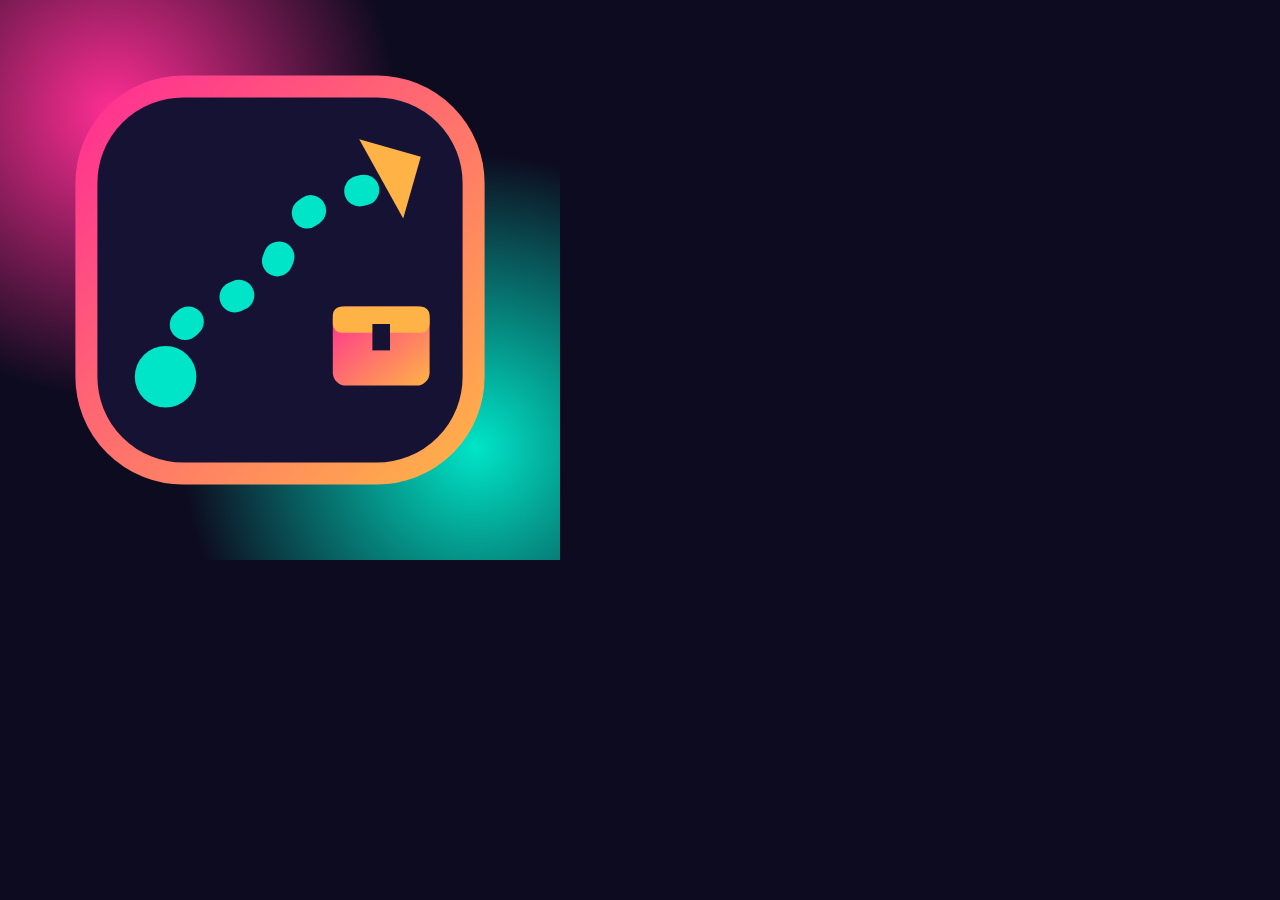
==== brand.html @ 21dc3132 "Create brand.html" ====
<!doctype html><html><head><meta name=robots content=noindex><title>LootRoute brand</title></head><body style="margin:0;background:#0d0b1f"><div style="position:fixed;left:0;top:0;width:560px;height:560px;display:flex;align-items:center;justify-content:center;background:radial-gradient(circle at 20% 20%,#ff2e93 0%,transparent 45%),radial-gradient(circle at 85% 80%,#00e5c7 0%,transparent 45%),#0d0b1f"><svg width="440" height="440" viewBox="0 0 100 100"><defs><linearGradient id="g" x1="0" y1="0" x2="1" y2="1"><stop offset="0" stop-color="#ff2e93"/><stop offset="1" stop-color="#ffb347"/></linearGradient></defs><rect x="6" y="6" width="88" height="88" rx="22" fill="#151233" stroke="url(#g)" stroke-width="5"/><path d="M24 72 C 24 52, 46 58, 50 44 S 70 30, 76 28" fill="none" stroke="#00e5c7" stroke-width="7" stroke-linecap="round" stroke-dasharray="1 12"/><circle cx="24" cy="72" r="7" fill="#00e5c7"/><path d="M68 18 l14 4 l-4 14 z" fill="#ffb347"/><rect x="62" y="56" width="22" height="18" rx="3" fill="url(#g)"/><rect x="62" y="56" width="22" height="6" rx="2" fill="#ffb347"/><rect x="71" y="60" width="4" height="6" fill="#151233"/></svg></div></body></html>
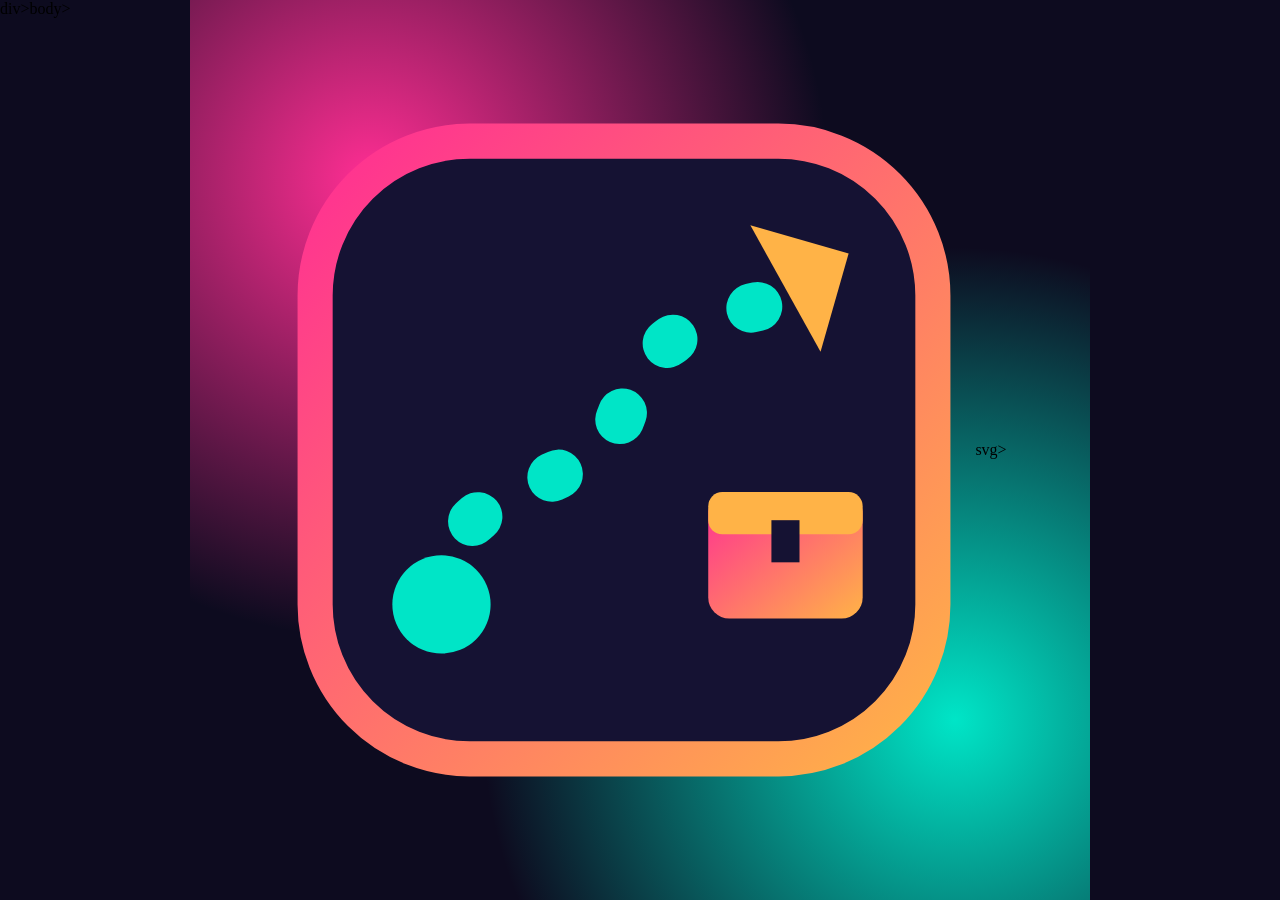
==== commit 49e60b7f: "Update brand.html" ====
--- a/brand.html
+++ b/brand.html
@@ -1 +1 @@
-<!doctype html><html><head><meta name=robots content=noindex><title>LootRoute brand</title></head><body style="margin:0;background:#0d0b1f"><div style="position:fixed;left:0;top:0;width:560px;height:560px;display:flex;align-items:center;justify-content:center;background:radial-gradient(circle at 20% 20%,#ff2e93 0%,transparent 45%),radial-gradient(circle at 85% 80%,#00e5c7 0%,transparent 45%),#0d0b1f"><svg width="440" height="440" viewBox="0 0 100 100"><defs><linearGradient id="g" x1="0" y1="0" x2="1" y2="1"><stop offset="0" stop-color="#ff2e93"/><stop offset="1" stop-color="#ffb347"/></linearGradient></defs><rect x="6" y="6" width="88" height="88" rx="22" fill="#151233" stroke="url(#g)" stroke-width="5"/><path d="M24 72 C 24 52, 46 58, 50 44 S 70 30, 76 28" fill="none" stroke="#00e5c7" stroke-width="7" stroke-linecap="round" stroke-dasharray="1 12"/><circle cx="24" cy="72" r="7" fill="#00e5c7"/><path d="M68 18 l14 4 l-4 14 z" fill="#ffb347"/><rect x="62" y="56" width="22" height="18" rx="3" fill="url(#g)"/><rect x="62" y="56" width="22" height="6" rx="2" fill="#ffb347"/><rect x="71" y="60" width="4" height="6" fill="#151233"/></svg></div></body></html>
+<!doctype html><html><head><meta name=robots content=noindex><title>LootRoute brand</title></head><body style="margin:0;background:#0d0b1f;overflow:hidden"><div style="position:fixed;left:50%;top:50%;transform:translate(-50%,-50%);width:100vh;height:100vh;display:flex;align-items:center;justify-content:center;background:radial-gradient(circle at 20% 20%,#ff2e93 0%,transparent 45%),radial-gradient(circle at 85% 80%,#00e5c7 0%,transparent 45%),#0d0b1f"><svg style="width:78vh;height:78vh" viewBox="0 0 100 100"><defs><linearGradient id="g" x1="0" y1="0" x2="1" y2="1"><stop offset="0" stop-color="#ff2e93"/><stop offset="1" stop-color="#ffb347"/></linearGradient>linearGradient></defs><rect x="6" y="6" width="88" height="88" rx="22" fill="#151233" stroke="url(#g)" stroke-width="5"/><path d="M24 72 C 24 52, 46 58, 50 44 S 70 30, 76 28" fill="none" stroke="#00e5c7" stroke-width="7" stroke-linecap="round" stroke-dasharray="1 12"/><circle cx="24" cy="72" r="7" fill="#00e5c7"/><path d="M68 18 l14 4 l-4 14 z" fill="#ffb347"/><rect x="62" y="56" width="22" height="18" rx="3" fill="url(#g)"/><rect x="62" y="56" width="22" height="6" rx="2" fill="#ffb347"/><rect x="71" y="60" width="4" height="6" fill="#151233"/></svg>svg></div>div></body>body></html></defs></title></head></html>
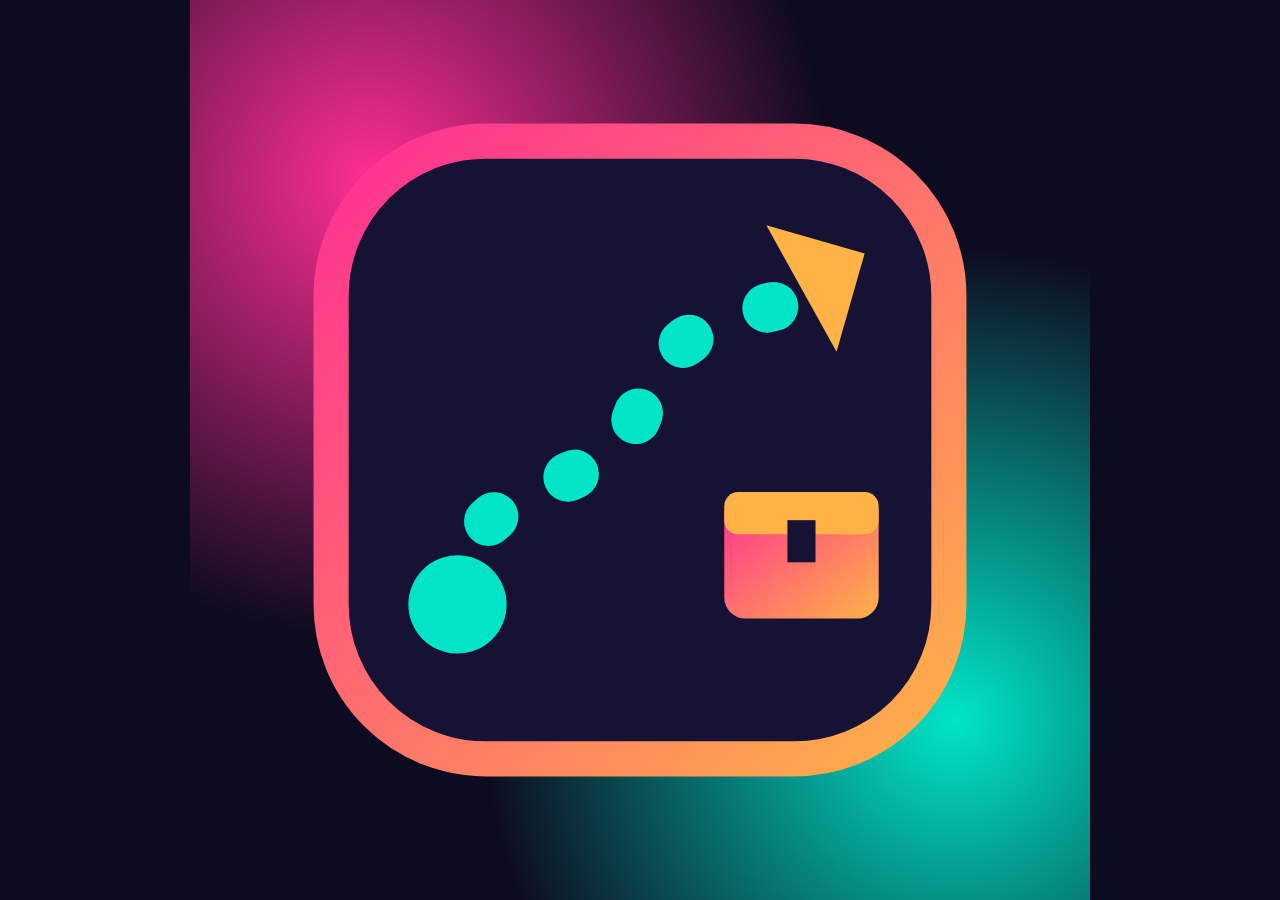
==== commit 86e2f71d: "Update brand.html" ====
--- a/brand.html
+++ b/brand.html
@@ -1 +1 @@
-<!doctype html><html><head><meta name=robots content=noindex><title>LootRoute brand</title></head><body style="margin:0;background:#0d0b1f;overflow:hidden"><div style="position:fixed;left:50%;top:50%;transform:translate(-50%,-50%);width:100vh;height:100vh;display:flex;align-items:center;justify-content:center;background:radial-gradient(circle at 20% 20%,#ff2e93 0%,transparent 45%),radial-gradient(circle at 85% 80%,#00e5c7 0%,transparent 45%),#0d0b1f"><svg style="width:78vh;height:78vh" viewBox="0 0 100 100"><defs><linearGradient id="g" x1="0" y1="0" x2="1" y2="1"><stop offset="0" stop-color="#ff2e93"/><stop offset="1" stop-color="#ffb347"/></linearGradient>linearGradient></defs><rect x="6" y="6" width="88" height="88" rx="22" fill="#151233" stroke="url(#g)" stroke-width="5"/><path d="M24 72 C 24 52, 46 58, 50 44 S 70 30, 76 28" fill="none" stroke="#00e5c7" stroke-width="7" stroke-linecap="round" stroke-dasharray="1 12"/><circle cx="24" cy="72" r="7" fill="#00e5c7"/><path d="M68 18 l14 4 l-4 14 z" fill="#ffb347"/><rect x="62" y="56" width="22" height="18" rx="3" fill="url(#g)"/><rect x="62" y="56" width="22" height="6" rx="2" fill="#ffb347"/><rect x="71" y="60" width="4" height="6" fill="#151233"/></svg>svg></div>div></body>body></html></defs></title></head></html>
+<style>body{font-size:0;color:transparent}</style><!doctype html><html><head><meta name=robots content=noindex><title>LootRoute brand</title></head><body style="margin:0;background:#0d0b1f;overflow:hidden"><div style="position:fixed;left:50%;top:50%;transform:translate(-50%,-50%);width:100vh;height:100vh;display:flex;align-items:center;justify-content:center;background:radial-gradient(circle at 20% 20%,#ff2e93 0%,transparent 45%),radial-gradient(circle at 85% 80%,#00e5c7 0%,transparent 45%),#0d0b1f"><svg style="width:78vh;height:78vh" viewBox="0 0 100 100"><defs><linearGradient id="g" x1="0" y1="0" x2="1" y2="1"><stop offset="0" stop-color="#ff2e93"/><stop offset="1" stop-color="#ffb347"/></linearGradient>linearGradient></defs><rect x="6" y="6" width="88" height="88" rx="22" fill="#151233" stroke="url(#g)" stroke-width="5"/><path d="M24 72 C 24 52, 46 58, 50 44 S 70 30, 76 28" fill="none" stroke="#00e5c7" stroke-width="7" stroke-linecap="round" stroke-dasharray="1 12"/><circle cx="24" cy="72" r="7" fill="#00e5c7"/><path d="M68 18 l14 4 l-4 14 z" fill="#ffb347"/><rect x="62" y="56" width="22" height="18" rx="3" fill="url(#g)"/><rect x="62" y="56" width="22" height="6" rx="2" fill="#ffb347"/><rect x="71" y="60" width="4" height="6" fill="#151233"/></svg>svg></div>div></body>body></html></defs></title></head></html>
